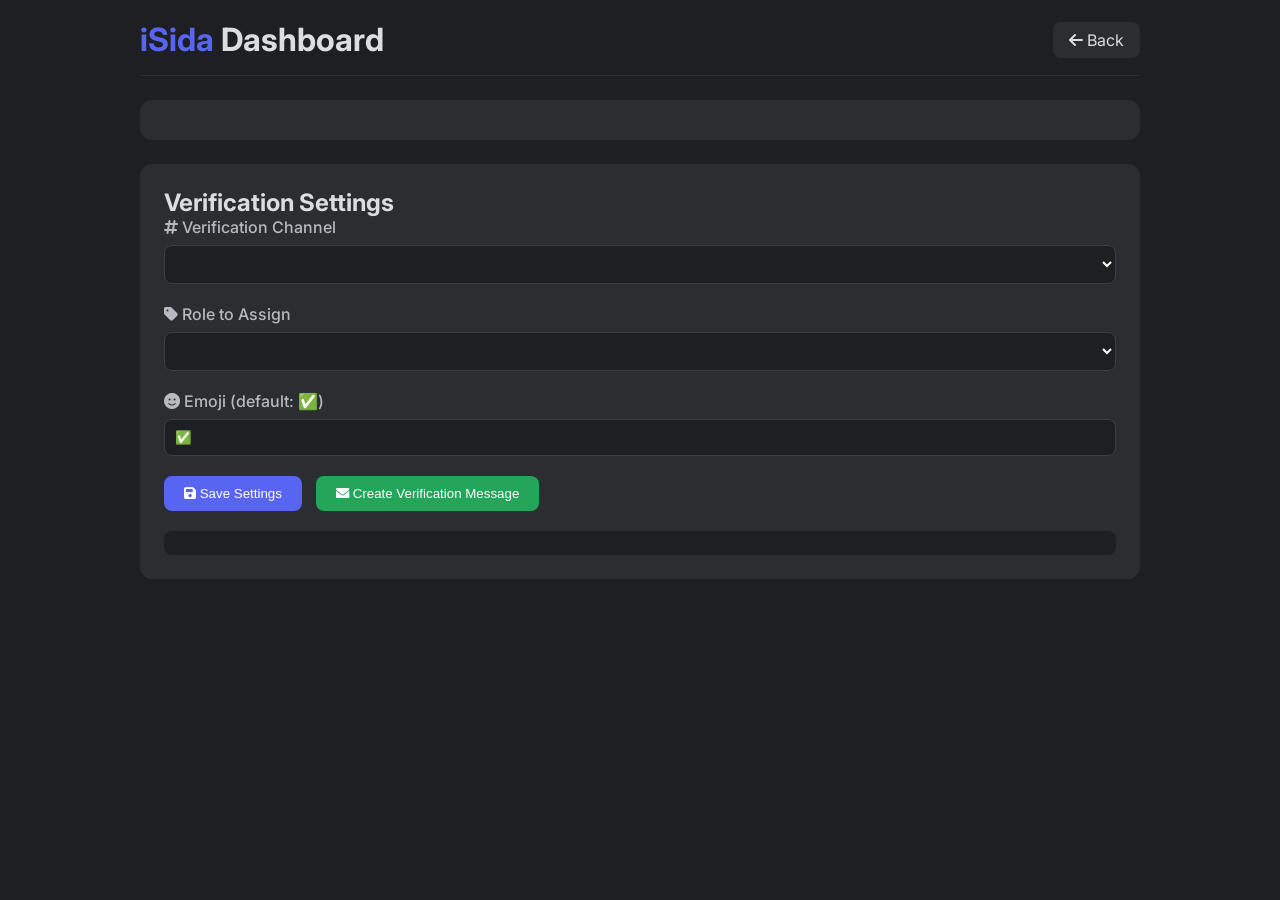
==== app/templates/verification.html @ d24e1a14 "Create verification.html" ====
<!DOCTYPE html>
<html lang="en">
<head>
    <meta charset="UTF-8">
    <meta name="viewport" content="width=device-width, initial-scale=1.0">
    <title>iSida Dashboard - Verification Settings</title>
    <link rel="stylesheet" href="https://cdnjs.cloudflare.com/ajax/libs/font-awesome/6.0.0-beta3/css/all.min.css">
    <link href="https://fonts.googleapis.com/css2?family=Inter:opsz,wght@14..32,300;400;500;600;700&display=swap" rel="stylesheet">
    <style>
        * { margin: 0; padding: 0; box-sizing: border-box; }
        body { font-family: 'Inter', sans-serif; background: #1e1f22; color: #dbdee1; padding: 20px; }
        .container { max-width: 1000px; margin: 0 auto; }
        .header { display: flex; justify-content: space-between; align-items: center; margin-bottom: 24px; padding-bottom: 16px; border-bottom: 1px solid #2b2d31; }
        .header h1 span { color: #5865f2; }
        .back-btn { background: #2b2d31; color: #dbdee1; padding: 8px 16px; border-radius: 8px; text-decoration: none; }
        .back-btn:hover { background: #3b3f48; }
        .guild-card { background: #2b2d31; border-radius: 12px; padding: 20px; margin-bottom: 24px; display: flex; align-items: center; gap: 16px; }
        .guild-icon { width: 48px; height: 48px; border-radius: 50%; }
        .guild-name { font-size: 18px; font-weight: 600; }
        .settings-form { background: #2b2d31; border-radius: 12px; padding: 24px; }
        .form-group { margin-bottom: 20px; }
        label { display: block; margin-bottom: 8px; font-weight: 500; color: #b5bac1; }
        select, input { width: 100%; padding: 10px; border-radius: 8px; border: 1px solid #3b3f48; background: #1e1f22; color: white; }
        button { background: #5865f2; color: white; border: none; padding: 10px 20px; border-radius: 8px; cursor: pointer; }
        button:hover { background: #4752c4; }
        .status { margin-top: 20px; padding: 12px; border-radius: 8px; background: #1e1f22; }
        .success { color: #57f287; }
        .error { color: #f23f42; }
        .loading { text-align: center; padding: 40px; }
    </style>
</head>
<body>
    <div class="container">
        <div class="header">
            <h1><span>iSida</span> Dashboard</h1>
            <a href="/dashboard" class="back-btn"><i class="fas fa-arrow-left"></i> Back</a>
        </div>
        <div id="guildInfo" class="guild-card"></div>
        <div class="settings-form">
            <h2>Verification Settings</h2>
            <div class="form-group">
                <label><i class="fas fa-hashtag"></i> Verification Channel</label>
                <select id="channelSelect"></select>
            </div>
            <div class="form-group">
                <label><i class="fas fa-tag"></i> Role to Assign</label>
                <select id="roleSelect"></select>
            </div>
            <div class="form-group">
                <label><i class="fas fa-smile"></i> Emoji (default: ✅)</label>
                <input type="text" id="emojiInput" placeholder="✅" maxlength="2">
            </div>
            <button id="saveBtn"><i class="fas fa-save"></i> Save Settings</button>
            <button id="createMsgBtn" style="margin-left: 10px; background: #23a55a;"><i class="fas fa-envelope"></i> Create Verification Message</button>
            <div id="statusMsg" class="status"></div>
        </div>
    </div>
    <script>
        const pathParts = window.location.pathname.split('/');
        const guildId = pathParts[pathParts.length - 1];

        async function fetchGuild() {
            const resp = await fetch('/api/guilds/');
            const guilds = await resp.json();
            return guilds.find(g => g.id == guildId);
        }

        async function fetchChannels() {
            const resp = await fetch(`/api/discord/guilds/${guildId}/channels`);
            const channels = await resp.json();
            return channels.filter(c => c.type === 0); // text channels
        }

        async function fetchRoles() {
            const resp = await fetch(`/api/discord/guilds/${guildId}/roles`);
            return await resp.json();
        }

        async function fetchSettings() {
            const resp = await fetch(`/api/verification/${guildId}`);
            return await resp.json();
        }

        async function saveSettings() {
            const channelId = document.getElementById('channelSelect').value;
            const roleId = document.getElementById('roleSelect').value;
            const emoji = document.getElementById('emojiInput').value;
            const payload = {};
            if (channelId) payload.channel_id = parseInt(channelId);
            if (roleId) payload.role_id = parseInt(roleId);
            if (emoji) payload.emoji = emoji;
            const resp = await fetch(`/api/verification/${guildId}`, {
                method: 'POST',
                headers: { 'Content-Type': 'application/json' },
                body: JSON.stringify(payload)
            });
            if (resp.ok) {
                document.getElementById('statusMsg').innerHTML = '<span class="success">✅ Settings saved!</span>';
                setTimeout(() => document.getElementById('statusMsg').innerHTML = '', 3000);
            } else {
                document.getElementById('statusMsg').innerHTML = '<span class="error">❌ Failed to save settings</span>';
            }
        }

        async function createVerificationMessage() {
            const resp = await fetch(`/api/verification/${guildId}/create`, { method: 'POST' });
            const data = await resp.json();
            if (data.success) {
                document.getElementById('statusMsg').innerHTML = '<span class="success">✅ Verification message created!</span>';
            } else {
                document.getElementById('statusMsg').innerHTML = '<span class="error">❌ ' + data.error + '</span>';
            }
        }

        async function loadPage() {
            const guild = await fetchGuild();
            if (!guild) return;
            document.getElementById('guildInfo').innerHTML = `
                <img class="guild-icon" src="https://cdn.discordapp.com/icons/${guild.id}/${guild.icon}.png" onerror="this.src='https://cdn.discordapp.com/embed/avatars/0.png'">
                <div class="guild-name">${guild.name}</div>
            `;
            const [channels, roles, settings] = await Promise.all([fetchChannels(), fetchRoles(), fetchSettings()]);
            const channelSelect = document.getElementById('channelSelect');
            channelSelect.innerHTML = '<option value="">-- Select channel --</option>' + channels.map(c => `<option value="${c.id}" ${settings.channel_id == c.id ? 'selected' : ''}>#${c.name}</option>`).join('');
            const roleSelect = document.getElementById('roleSelect');
            roleSelect.innerHTML = '<option value="">-- No role --</option>' + roles.map(r => `<option value="${r.id}" ${settings.role_id == r.id ? 'selected' : ''}>@${r.name}</option>`).join('');
            document.getElementById('emojiInput').value = settings.emoji || '✅';
            document.getElementById('saveBtn').onclick = saveSettings;
            document.getElementById('createMsgBtn').onclick = createVerificationMessage;
        }

        loadPage();
    </script>
</body>
</html>
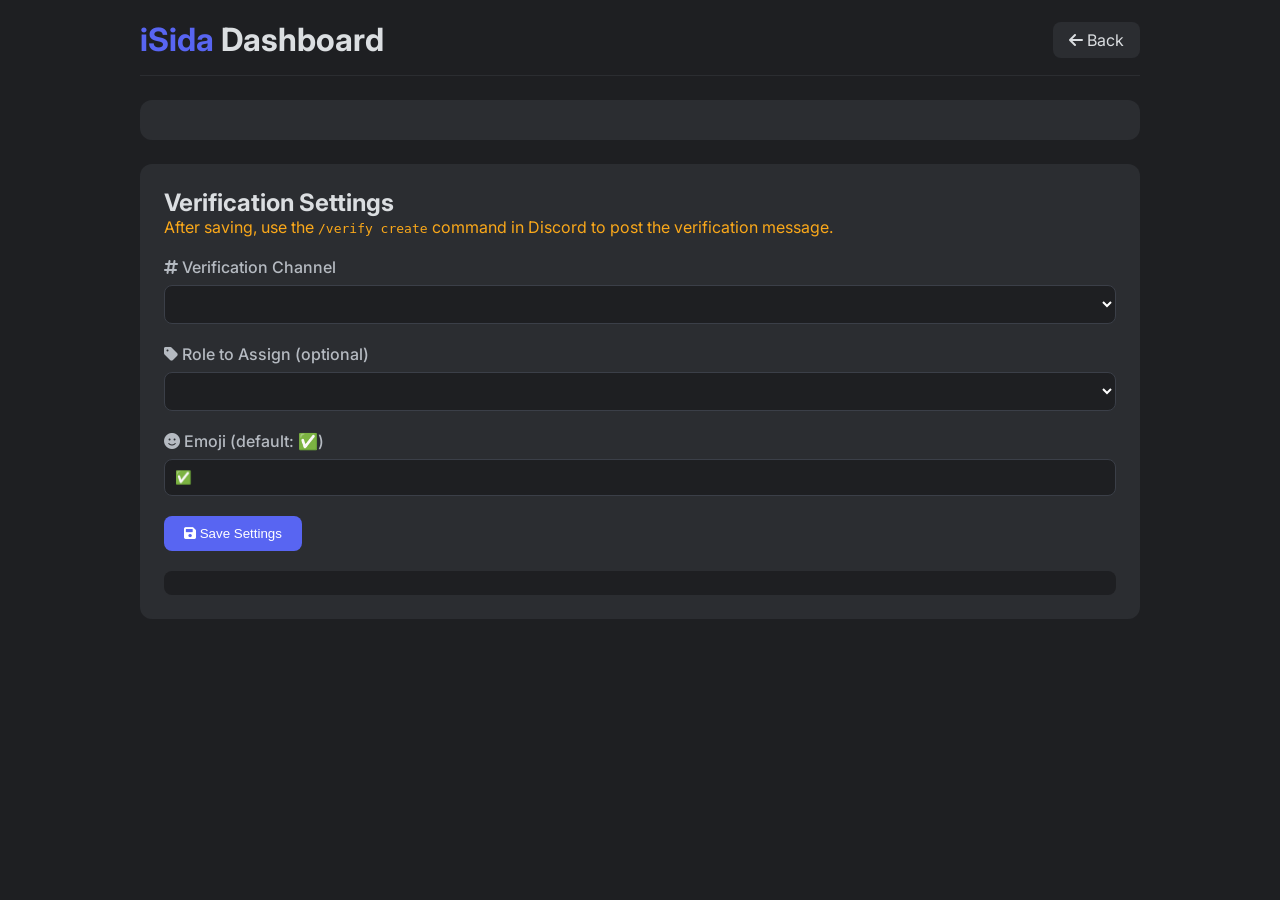
==== commit 688af20a: "Update verification.html" ====
--- a/app/templates/verification.html
+++ b/app/templates/verification.html
@@ -21,11 +21,12 @@
         .form-group { margin-bottom: 20px; }
         label { display: block; margin-bottom: 8px; font-weight: 500; color: #b5bac1; }
         select, input { width: 100%; padding: 10px; border-radius: 8px; border: 1px solid #3b3f48; background: #1e1f22; color: white; }
-        button { background: #5865f2; color: white; border: none; padding: 10px 20px; border-radius: 8px; cursor: pointer; }
+        button { background: #5865f2; color: white; border: none; padding: 10px 20px; border-radius: 8px; cursor: pointer; margin-right: 10px; }
         button:hover { background: #4752c4; }
         .status { margin-top: 20px; padding: 12px; border-radius: 8px; background: #1e1f22; }
         .success { color: #57f287; }
         .error { color: #f23f42; }
+        .info { color: #faa81a; }
         .loading { text-align: center; padding: 40px; }
     </style>
 </head>
@@ -38,12 +39,13 @@
         <div id="guildInfo" class="guild-card"></div>
         <div class="settings-form">
             <h2>Verification Settings</h2>
+            <p class="info" style="margin-bottom: 20px;">After saving, use the <code>/verify create</code> command in Discord to post the verification message.</p>
             <div class="form-group">
                 <label><i class="fas fa-hashtag"></i> Verification Channel</label>
                 <select id="channelSelect"></select>
             </div>
             <div class="form-group">
-                <label><i class="fas fa-tag"></i> Role to Assign</label>
+                <label><i class="fas fa-tag"></i> Role to Assign (optional)</label>
                 <select id="roleSelect"></select>
             </div>
             <div class="form-group">
@@ -51,7 +53,6 @@
                 <input type="text" id="emojiInput" placeholder="✅" maxlength="2">
             </div>
             <button id="saveBtn"><i class="fas fa-save"></i> Save Settings</button>
-            <button id="createMsgBtn" style="margin-left: 10px; background: #23a55a;"><i class="fas fa-envelope"></i> Create Verification Message</button>
             <div id="statusMsg" class="status"></div>
         </div>
     </div>
@@ -68,7 +69,7 @@
         async function fetchChannels() {
             const resp = await fetch(`/api/discord/guilds/${guildId}/channels`);
             const channels = await resp.json();
-            return channels.filter(c => c.type === 0); // text channels
+            return channels.filter(c => c.type === 0);
         }
 
         async function fetchRoles() {
@@ -95,20 +96,10 @@
                 body: JSON.stringify(payload)
             });
             if (resp.ok) {
-                document.getElementById('statusMsg').innerHTML = '<span class="success">✅ Settings saved!</span>';
-                setTimeout(() => document.getElementById('statusMsg').innerHTML = '', 3000);
+                document.getElementById('statusMsg').innerHTML = '<span class="success">✅ Settings saved! Now run <code>/verify create</code> in Discord.</span>';
+                setTimeout(() => document.getElementById('statusMsg').innerHTML = '', 5000);
             } else {
                 document.getElementById('statusMsg').innerHTML = '<span class="error">❌ Failed to save settings</span>';
-            }
-        }
-
-        async function createVerificationMessage() {
-            const resp = await fetch(`/api/verification/${guildId}/create`, { method: 'POST' });
-            const data = await resp.json();
-            if (data.success) {
-                document.getElementById('statusMsg').innerHTML = '<span class="success">✅ Verification message created!</span>';
-            } else {
-                document.getElementById('statusMsg').innerHTML = '<span class="error">❌ ' + data.error + '</span>';
             }
         }
 
@@ -123,10 +114,9 @@
             const channelSelect = document.getElementById('channelSelect');
             channelSelect.innerHTML = '<option value="">-- Select channel --</option>' + channels.map(c => `<option value="${c.id}" ${settings.channel_id == c.id ? 'selected' : ''}>#${c.name}</option>`).join('');
             const roleSelect = document.getElementById('roleSelect');
-            roleSelect.innerHTML = '<option value="">-- No role --</option>' + roles.map(r => `<option value="${r.id}" ${settings.role_id == r.id ? 'selected' : ''}>@${r.name}</option>`).join('');
+            roleSelect.innerHTML = '<option value="">-- No role (only unmute) --</option>' + roles.map(r => `<option value="${r.id}" ${settings.role_id == r.id ? 'selected' : ''}>@${r.name}</option>`).join('');
             document.getElementById('emojiInput').value = settings.emoji || '✅';
             document.getElementById('saveBtn').onclick = saveSettings;
-            document.getElementById('createMsgBtn').onclick = createVerificationMessage;
         }
 
         loadPage();
